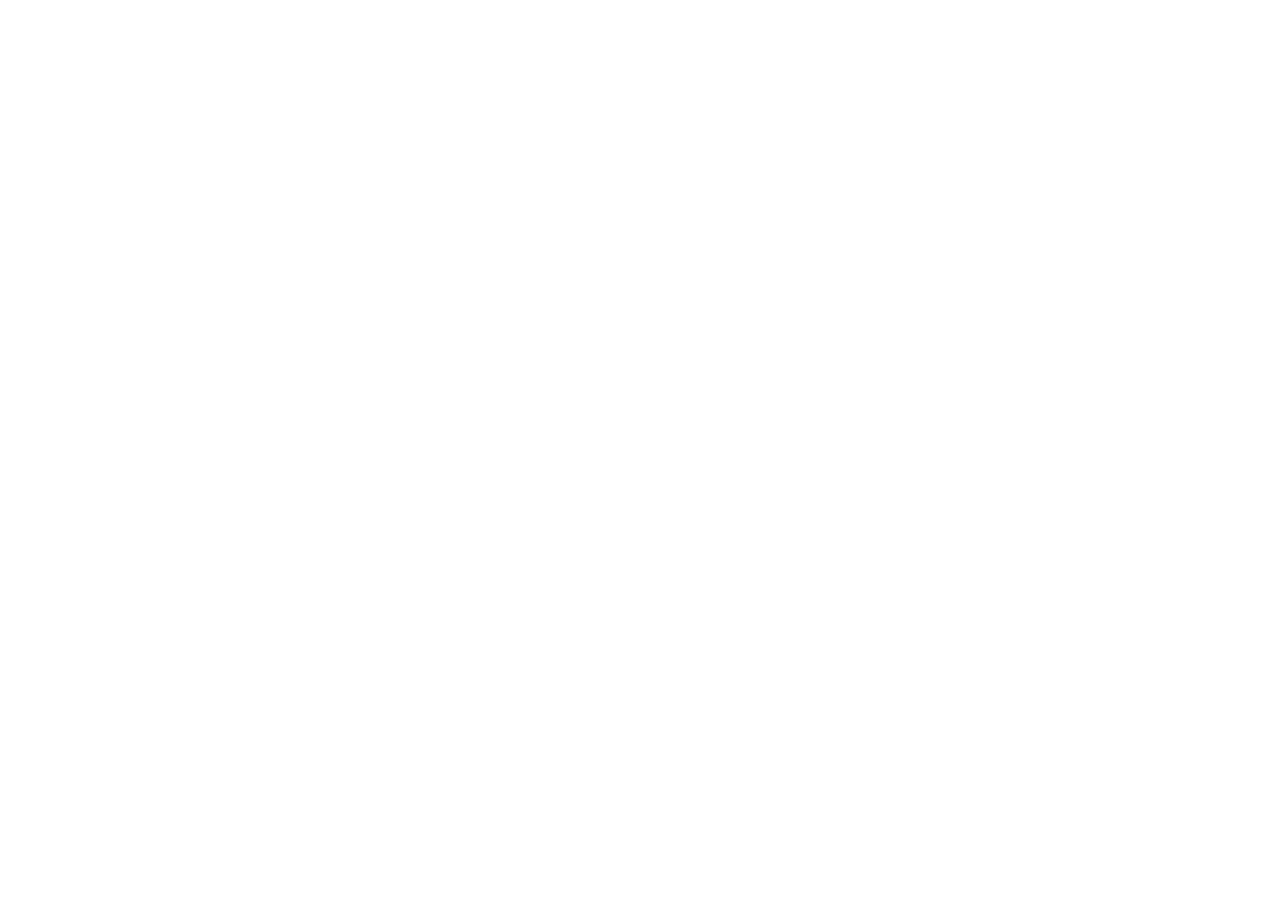
==== dashboards/index.html @ df01b5cf "Initial" ====
<!DOCTYPE html>
<html lang="en">
  <head>
    <meta charset="UTF-8">
    <link rel="icon" href="/favicon.ico">
	<link rel="stylesheet" href="https://ukeweb-styleguide-cdn.s3.eu-central-1.amazonaws.com/0.99.93/osg.css">
    <meta name="viewport" content="width=device-width, initial-scale=1.0">
    <title>OK Sanntid</title>
    <script type="module" crossorigin src="/assets/index-d1af063b.js"></script>
    <link rel="stylesheet" href="/assets/index-2ea2bf53.css">
  </head>
  <body>
    <div id="app"></div>
    
  </body>
</html>
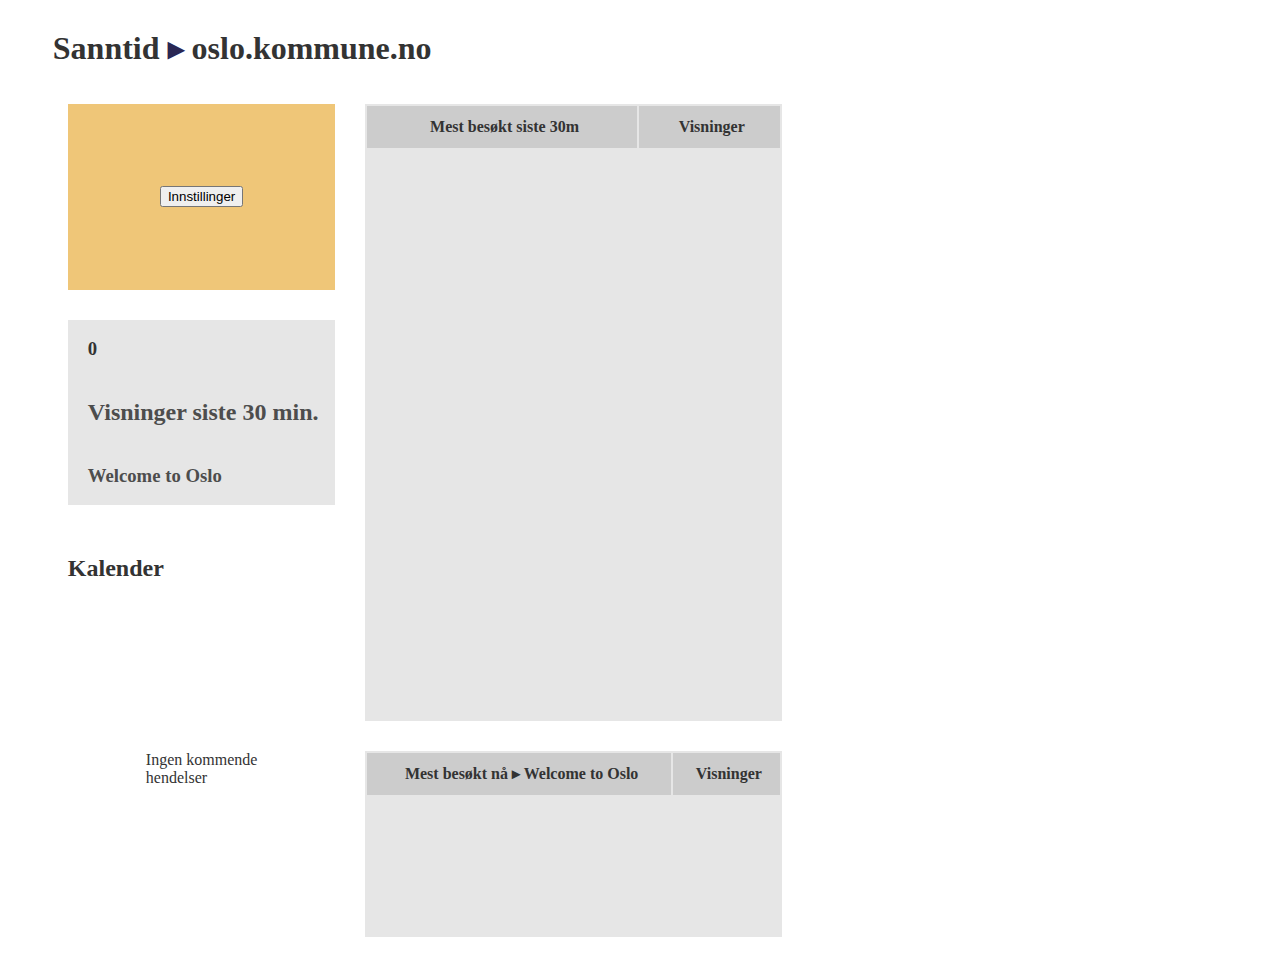
==== commit 2ddf09be: "fix baseUrl" ====
--- a/dashboards/index.html
+++ b/dashboards/index.html
@@ -2,12 +2,12 @@
 <html lang="en">
   <head>
     <meta charset="UTF-8">
-    <link rel="icon" href="/favicon.ico">
+    <link rel="icon" href="/dashboards/favicon.ico">
 	<link rel="stylesheet" href="https://ukeweb-styleguide-cdn.s3.eu-central-1.amazonaws.com/0.99.93/osg.css">
     <meta name="viewport" content="width=device-width, initial-scale=1.0">
     <title>OK Sanntid</title>
-    <script type="module" crossorigin src="/assets/index-d1af063b.js"></script>
-    <link rel="stylesheet" href="/assets/index-2ea2bf53.css">
+    <script type="module" crossorigin src="/dashboards/assets/index-d1af063b.js"></script>
+    <link rel="stylesheet" href="/dashboards/assets/index-2ea2bf53.css">
   </head>
   <body>
     <div id="app"></div>
--- a/dashboards/assets/index-2ea2bf53.css
+++ b/dashboards/assets/index-2ea2bf53.css
@@ -0,0 +1 @@
+svg{color:var(--color-heading)}.dashboard-header{width:93%;display:flex;justify-content:space-between;padding-left:7px;padding-right:7px}.dashboard-header h1{align-self:center;color:var(--color-heading)}.header-symbol{color:var(--color-brand)}.card{display:flex;flex-direction:column;color:var(--color-text)}.card-content{background-color:var(--color-card-background);flex-grow:1;color:inherit;display:flex;flex-direction:column;justify-content:center;align-items:flex-start;padding-left:20px}.card-heading{color:var(--color-card-heading)}.blob{border-radius:100%;margin:15px;height:10px;width:10px;position:absolute;right:0px;top:0px}.blob.blue{background:rgba(var(--live-color),1);box-shadow:0 0 0 0 rgba(var(--live-color),1);animation:pulse-blue 2s infinite}@keyframes pulse-blue{0%{transform:scale(.9);box-shadow:0 0 0 0 rgba(var(--live-color),.7)}70%{transform:scale(1);box-shadow:0 0 0 13px rgba(var(--live-color),0)}to{transform:scale(.9);box-shadow:0 0 0 0 rgba(var(--live-color),0)}}.calendar-event[data-v-351b13be]{width:100%;position:relative;display:flex;height:6rem}.date[data-v-351b13be]{aspect-ratio:1/1;height:100%;text-align:center;background:var(--color-cal-date-bg);color:var(--color-cal-date-text);display:flex;justify-content:center;align-items:center}.event-overlay[data-v-351b13be]{width:100%;height:100%;position:absolute;backdrop-filter:brightness(.3);display:none;justify-content:center;align-items:center;z-index:900}.event-overlay span[data-v-351b13be]{color:#fff;font-size:2rem;cursor:pointer}.event-overlay span[data-v-351b13be]:hover{color:var(--c-rod)}.calendar-card .calendar-event:hover .event-overlay[data-v-351b13be]{display:flex}.description[data-v-351b13be]{padding:5px 10px;flex-grow:1;background:var(--color-cal-desc-bg);color:var(--color-cal-desc-text);display:flex;flex-direction:column;justify-content:center;align-items:flex-start}.date>h2[data-v-351b13be]{line-height:2rem}.description[data-v-351b13be]{padding:5px 10px;flex-grow:1}.card:hover .plus[data-v-71ced786]{display:block}.plus[data-v-71ced786]{color:var(--color-heading);display:none;cursor:pointer;padding-left:20px}.plus[data-v-71ced786]:hover{color:var(--color-card-background)}.plus[data-v-71ced786]:active{color:#4d4d4d}.calendar-card[data-v-71ced786]{display:flex;flex-direction:column;color:var(--color-cal-header)}.calendar-card>div:hover .plus[data-v-71ced786]{display:inline}.calendar-container[data-v-71ced786]{display:flex;flex-direction:column;flex:1;align-items:flex-start;justify-content:flex-start;gap:5px}.future-event[data-v-71ced786]:hover{color:var(--c-rod);cursor:pointer}html[data-theme=blue-night] .calendar-card[data-v-71ced786],html[data-theme=green-night] .calendar-card[data-v-71ced786]{background:var(--color-card-background);padding:10px}.card-table[data-v-48da63d7]{width:100%;height:100%;display:inline-table;background:var(--color-table-background)}.card-table td[data-v-48da63d7],.card-table th[data-v-48da63d7]{padding:5px 10px 5px 15px}.card-table>thead>tr>th[data-v-48da63d7]{line-height:2rem}tbody[data-v-48da63d7]{color:var(--color-table-body)}.card-table>tbody>tr[data-v-48da63d7]:not(:last-child){border-bottom:1px solid var(--color-table-border)}.modal[data-v-c700b02e]{position:fixed;display:flex;flex-direction:column;top:50%;left:50%;transform:translate(-50%,-50%);width:500px;background:white;color:var(--c-morkbla);z-index:1001;border-radius:5px 0 5px 5px;padding:30px}#modal-close[data-v-c700b02e]{position:absolute;right:0px;top:0px}.modal-backdrop[data-v-c700b02e]{z-index:1000;width:100%;height:100%;position:fixed;left:0;top:0;backdrop-filter:brightness(.6) saturate(.5) blur(5px)}.connect-button[data-v-cfc05db1]{width:fit-content;margin-top:10px}.osg-status-message[data-v-cfc05db1]{margin-top:10px}button[data-v-8720285c]{width:fit-content;align-self:end;margin-top:20px}:root{--c-white: #ffffff;--c-gray-10: #e6e6e6;--c-gray-20: #cccccc;--c-gray-30: #b3b3b3;--c-gray-40: #969696;--c-gray-50: #808080;--c-gray-60: #666666;--c-gray-70: #4d4d4d;--c-gray-80: #333333;--c-gray-90: #1a1a1a;--c-morkbla: #292754;--c-bla: #8ee5fb;--c-lysbla:#c0f2fc;--c-lysbeige:#f5edde;--c-morkbeige:#cdbeaf;--c-rod:#ee8878;--c-gul:#efc678;--c-morkgronn:#1d4844;--c-gronn:#7ef4ba;--c-lysgronn:#cff4cb}:root{--color-heading: var(--c-gray-80);--color-modal-background:var(--c-gray-80);--color-background: var(--c-white);--color-card-background: var(--c-gray-10);--color-text: var(--c-gray-80);--color-card-heading:var(--c-gray-70);--color-brand:var(--c-morkbla);--live-color:3, 158, 71;--color-table-head:var(--c-gray-20);--color-table-border:var(--c-gray-20);--color-table-background: var(--c-gray-10);--color-cal-date-bg: var(--c-gray-80);--color-cal-date-text: var(--c-gray-10);--color-cal-desc-bg: var(--c-gray-10);--color-cal-desc-text: var(--c-gray-80);--color-cal-header: var(--color-heading)}html[data-theme=gray-night]{--color-heading: var(--c-gray-10);--color-background: var(--c-gray-80);--color-card-background: var(--c-gray-70);--color-text: var(--c-white);--color-card-heading:var(--c-gray-10);--color-brand:var(--c-gronn);--live-color:67,248,182;--color-table-head:var(--c-gray-60);--color-table-border:var(--c-gray-80);--color-table-background: var(--c-gray-70);--color-cal-date-bg: var(--c-gray-20);--color-cal-date-text: var(--c-gray-90);--color-cal-desc-bg: var(--c-gray-60);--color-cal-desc-text: var(--c-gray-10);--color-cal-header: var(--color-heading)}html[data-theme=blue-night]{--color-heading: var(--c-gray-10);--color-background: var(--c-morkbla);--color-card-background: var(--c-white);--color-text: var(--c-morkbla);--color-brand:var(--c-bla);--color-table-head:var(--c-bla);--color-table-background: var(--c-white);--color-cal-date-bg: var(--c-bla);--color-cal-date-text: var(--c-morkbla);--color-cal-desc-bg: var(--c-white);--color-cal-desc-text: var(--c-morkbla);--color-cal-header: var(--color-text)}html[data-theme=green-night]{--color-heading: var(--c-gray-10);--color-background: var(--c-morkgronn);--color-card-background: var(--c-white);--color-text: var(--c-morkgronn);--color-brand:var(--c-gronn);--color-table-head:var(--c-gronn);--color-table-background: var(--c-white);--color-cal-date-bg: var(--c-gronn);--color-cal-date-text: var(--c-morkgronn);--color-cal-desc-bg: var(--c-white);--color-cal-desc-text: var(--c-morkgronn);--color-cal-header: var(--color-text)}html[data-theme=green]{--color-heading: var(--c-morkgronn);--color-background: var(--c-lysgronn);--color-card-background: var(--c-morkgronn);--color-text: var(--c-white);--color-card-heading:var(--c-gray-10);--color-brand:var(--c-morkgronn);--color-table-head:var(--c-morkgronn);--color-table-background: var(--c-white);--color-table-body: var(--c-morkgronn);--color-cal-date-bg: var(--c-morkgronn);--color-cal-date-text: var(--c-lysgronn);--color-cal-desc-bg: var(--c-white);--color-cal-desc-text: var(--c-morkgronn);--color-cal-header: var(--color-heading)}html[data-theme=blue]{--color-heading: var(--c-morkbla);--color-background: var(--c-white);--color-card-background: var(--c-lysbla);--color-text: var(--c-morkbla);--color-brand:var(--c-lysbla);--color-table-head:var(--c-lysbla);--color-table-background: var(--c-white);--color-cal-date-bg: var(--c-lysbla);--color-cal-date-text: var(--c-morkbla);--color-cal-desc-bg: var(--c-white);--color-cal-desc-text: var(--c-morkbla);--color-cal-header: var(--color-heading)}html[data-theme=yellow-night]{--color-heading: var(--c-gul);--color-background: var(--c-gray-80);--color-card-background: var(--c-gul);--color-text: var(--c-gray-90);--color-card-heading:var(--c-gray-80);--color-brand:var(--c-lysbeige);--color-table-head:var(--c-gul);--color-table-border:var(--c-gray-80);--color-table-background: var(--c-gray-70);--color-table-body: var(--c-gray-10);--color-cal-date-bg: var(--c-gul);--color-cal-date-text: var(--c-gray-90);--color-cal-desc-bg: var(--c-gray-70);--color-cal-desc-text: var(--c-gul);--color-cal-header: var(--c-gul)}html[data-theme=yellow]{--color-heading: var(--c-gray-90);--color-background: var(--c-gul);--color-card-background: var(--c-lysbeige);--color-text: var(--c-gray-80);--color-card-heading:var(--c-gray-80);--color-brand:var(--c-white);--color-table-head:var(--c-lysbeige);--color-table-border:var(--c-gray-80);--color-table-background: var(--c-white);--color-cal-date-bg: var(--c-gray-80);--color-cal-date-text: var(--c-gul);--color-cal-desc-bg: var(--c-lysbeige);--color-cal-desc-text: var(--c-gray-90);--color-cal-header: var(--color-heading)}html[data-theme=red]{--color-heading: var(--c-gray-90);--color-background: var(--c-rod);--color-card-background: var(--c-lysbeige);--color-text: var(--c-gray-80);--color-card-heading:var(--c-gray-80);--color-brand:var(--c-gray-90);--color-table-head:var(--c-lysbeige);--color-table-border:var(--c-gray-80);--color-table-background: var(--c-white);--color-cal-date-bg: var(--c-gray-80);--color-cal-date-text: var(--c-rod);--color-cal-desc-bg: var(--c-lysbeige);--color-cal-desc-text: var(--c-gray-90);--color-cal-header: var(--color-heading)}html[data-theme=red-night]{--color-heading: var(--c-rod);--color-background: var(--c-gray-80);--color-card-background: var(--c-rod);--color-text: var(--c-gray-90);--color-card-heading:var(--c-gray-80);--color-brand:var(--c-lysbeige);--color-table-head:var(--c-rod);--color-table-border:var(--c-gray-80);--color-table-background: var(--c-gray-70);--color-table-body: var(--c-gray-10);--color-cal-date-bg: var(--c-rod);--color-cal-date-text: var(--c-gray-90);--color-cal-desc-bg: var(--c-gray-70);--color-cal-desc-text: var(--c-rod);--color-cal-header: var(--c-rod)}body{min-height:100vh;color:var(--color-text);background:var(--color-background);text-rendering:optimizeLegibility;-webkit-font-smoothing:antialiased;-moz-osx-font-smoothing:grayscale}.content{width:93%;aspect-ratio:2/1;display:grid;grid-template-columns:repeat(8,1fr);grid-template-rows:repeat(4,1fr)}.content>*{margin:15px}.osg-table__heading,.osg-table__cell{padding:10px}thead{background-color:var(--color-table-head);color:var(--color-text)}.osg-table__body .osg-table__row:nth-child(odd){background-color:var(--color-table-odd);color:var(--color-text)}.osg-table__body .osg-table__row:nth-child(even){background-color:var(--color-table-even);color:var(--color-text)}.container{display:flex;flex-direction:column;align-items:center;aspect-ratio:16/9;justify-content:center;width:100vw}.osg-table__heading:last-child{padding-right:1rem}#app{background-color:var(--color-background)}
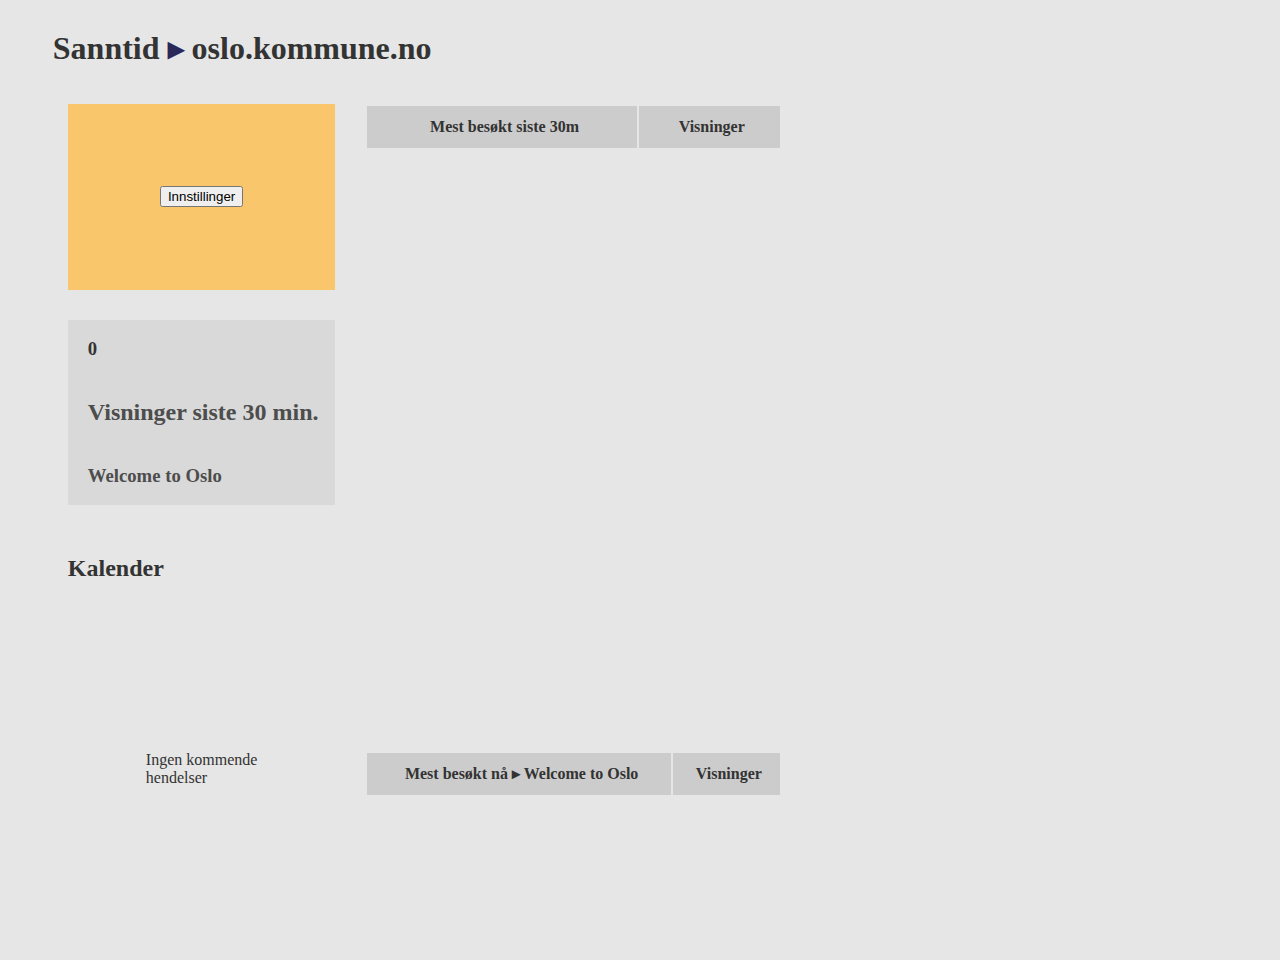
==== commit 39dfb5ef: "Counter animates, chart" ====
--- a/dashboards/index.html
+++ b/dashboards/index.html
@@ -2,12 +2,12 @@
 <html lang="en">
   <head>
     <meta charset="UTF-8">
-    <link rel="icon" href="/dashboards/favicon.ico">
+    <link rel="icon" href="/dashboards/favicon.svg">
 	<link rel="stylesheet" href="https://ukeweb-styleguide-cdn.s3.eu-central-1.amazonaws.com/0.99.93/osg.css">
     <meta name="viewport" content="width=device-width, initial-scale=1.0">
     <title>OK Sanntid</title>
-    <script type="module" crossorigin src="/dashboards/assets/index-d1af063b.js"></script>
-    <link rel="stylesheet" href="/dashboards/assets/index-2ea2bf53.css">
+    <script type="module" crossorigin src="/dashboards/assets/index-f27b7946.js"></script>
+    <link rel="stylesheet" href="/dashboards/assets/index-a7973922.css">
   </head>
   <body>
     <div id="app"></div>
--- a/dashboards/assets/index-a7973922.css
+++ b/dashboards/assets/index-a7973922.css
@@ -0,0 +1 @@
+svg{color:var(--color-heading)}.dashboard-header{width:93%;display:flex;justify-content:space-between;padding-left:7px;padding-right:7px}.dashboard-header h1{align-self:center;color:var(--color-heading)}.header-symbol{color:var(--color-brand)}.card{display:flex;flex-direction:column;color:var(--color-text)}.card-content{background-color:var(--color-card-background);flex-grow:1;color:inherit;display:flex;flex-direction:column;justify-content:center;align-items:flex-start;padding-left:20px}.card-heading{color:var(--color-card-heading)}.blob{border-radius:100%;margin:15px;height:10px;width:10px;position:absolute;right:0px;top:0px}.blob.blue{background:rgba(var(--live-color),1);box-shadow:0 0 0 0 rgba(var(--live-color),1);animation:pulse-blue 2s infinite}@keyframes pulse-blue{0%{transform:scale(.9);box-shadow:0 0 0 0 rgba(var(--live-color),.7)}70%{transform:scale(1);box-shadow:0 0 0 13px rgba(var(--live-color),0)}to{transform:scale(.9);box-shadow:0 0 0 0 rgba(var(--live-color),0)}}.chart-content[data-v-1b95e007]{background-color:var(--color-background);flex-grow:1;color:inherit;display:flex;flex-direction:column;justify-content:flex-start;align-items:center}.card-heading[data-v-1b95e007]{color:var(--color-heading)}.calendar-event[data-v-351b13be]{width:100%;position:relative;display:flex;height:6rem}.date[data-v-351b13be]{aspect-ratio:1/1;height:100%;text-align:center;background:var(--color-cal-date-bg);color:var(--color-cal-date-text);display:flex;justify-content:center;align-items:center}.event-overlay[data-v-351b13be]{width:100%;height:100%;position:absolute;backdrop-filter:brightness(.3);display:none;justify-content:center;align-items:center;z-index:900}.event-overlay span[data-v-351b13be]{color:#fff;font-size:2rem;cursor:pointer}.event-overlay span[data-v-351b13be]:hover{color:var(--c-rod)}.calendar-card .calendar-event:hover .event-overlay[data-v-351b13be]{display:flex}.description[data-v-351b13be]{padding:5px 10px;flex-grow:1;background:var(--color-cal-desc-bg);color:var(--color-cal-desc-text);display:flex;flex-direction:column;justify-content:center;align-items:flex-start}.date>h2[data-v-351b13be]{line-height:2rem}.description[data-v-351b13be]{padding:5px 10px;flex-grow:1}.card:hover .plus[data-v-bb4bbc06]{display:block}.plus[data-v-bb4bbc06]{color:var(--color-heading);display:none;cursor:pointer;padding-left:20px}.plus[data-v-bb4bbc06]:hover{color:var(--color-card-background)}.plus[data-v-bb4bbc06]:active{color:#4d4d4d}.calendar-card[data-v-bb4bbc06]{display:flex;flex-direction:column;color:var(--color-cal-header)}.calendar-card>div:hover .plus[data-v-bb4bbc06]{display:inline}.calendar-container[data-v-bb4bbc06]{display:flex;flex-direction:column;flex:1;align-items:flex-start;justify-content:flex-start;gap:5px}.future-event[data-v-bb4bbc06]:hover{color:var(--c-rod);cursor:pointer}.card-table[data-v-48da63d7]{width:100%;height:100%;display:inline-table;background:var(--color-table-background)}.card-table td[data-v-48da63d7],.card-table th[data-v-48da63d7]{padding:5px 10px 5px 15px}.card-table>thead>tr>th[data-v-48da63d7]{line-height:2rem}tbody[data-v-48da63d7]{color:var(--color-table-body)}.card-table>tbody>tr[data-v-48da63d7]:not(:last-child){border-bottom:1px solid var(--color-table-border)}.modal[data-v-c700b02e]{position:fixed;display:flex;flex-direction:column;top:50%;left:50%;transform:translate(-50%,-50%);width:500px;background:white;color:var(--c-morkbla);z-index:1001;border-radius:5px 0 5px 5px;padding:30px}#modal-close[data-v-c700b02e]{position:absolute;right:0px;top:0px}.modal-backdrop[data-v-c700b02e]{z-index:1000;width:100%;height:100%;position:fixed;left:0;top:0;backdrop-filter:brightness(.6) saturate(.5) blur(5px)}.connect-button[data-v-de192efc]{width:fit-content;margin-top:10px}.osg-status-message[data-v-de192efc]{margin-top:10px}button[data-v-8720285c]{width:fit-content;align-self:end;margin-top:20px}:root{--c-white: #ffffff;--c-gray-10: #e6e6e6;--c-gray-15: #d9d9d9;--c-gray-20: #cccccc;--c-gray-30: #b3b3b3;--c-gray-40: #969696;--c-gray-50: #808080;--c-gray-60: #666666;--c-gray-70: #4d4d4d;--c-gray-75: #404040;--c-gray-80: #333333;--c-gray-90: #1a1a1a;--c-morkbla: #2a2859;--c-bla: #6fe9ff;--c-lysbla:#b3f5ff;--c-lysbeige:#f9f0dd;--c-morkbeige:#d0bfae;--c-rod:#fd8173;--c-gul:#f9c66b;--c-morkgronn:#024b45;--c-gronn:#42f8b6;--c-lysgronn:#c6f6c9}:root{--color-heading: var(--c-gray-80);--color-modal-background:var(--c-gray-80);--color-background: var(--c-gray-10);--color-card-background: var(--c-gray-15);--color-text: var(--c-gray-80);--color-card-heading:var(--c-gray-70);--color-brand:var(--c-morkbla);--live-color:3, 158, 71;--color-table-head:var(--c-gray-20);--color-table-border:var(--c-gray-20);--color-table-background: var(--c-gray-10);--color-cal-date-bg: var(--c-gray-80);--color-cal-date-text: var(--c-gray-10);--color-cal-desc-bg: var(--c-gray-10);--color-cal-desc-text: var(--c-gray-80);--color-cal-header: var(--color-heading)}html[data-theme=gray-night]{--color-heading: var(--c-gray-10);--color-background: var(--c-gray-80);--color-card-background: var(--c-gray-75);--color-text: var(--c-white);--color-card-heading:var(--c-gray-10);--color-brand:var(--c-gronn);--live-color:67,248,182;--color-table-head:var(--c-gray-70);--color-table-border:var(--c-gray-80);--color-table-background: var(--c-gray-75);--color-cal-date-bg: var(--c-gray-20);--color-cal-date-text: var(--c-gray-90);--color-cal-desc-bg: var(--c-gray-75);--color-cal-desc-text: var(--c-gray-10);--color-cal-header: var(--color-heading)}html[data-theme=blue-night]{--color-heading: var(--c-gray-10);--color-background: var(--c-morkbla);--color-card-background: var(--c-white);--color-text: var(--c-morkbla);--color-brand:var(--c-bla);--color-table-head:var(--c-bla);--color-table-background: var(--c-white);--color-cal-date-bg: var(--c-bla);--color-cal-date-text: var(--c-morkbla);--color-cal-desc-bg: var(--c-white);--color-cal-desc-text: var(--c-morkbla);--color-cal-header: var(--color-heading)}html[data-theme=green-night]{--color-heading: var(--c-gray-10);--color-background: var(--c-morkgronn);--color-card-background: var(--c-white);--color-text: var(--c-morkgronn);--color-brand:var(--c-gronn);--color-table-head:var(--c-gronn);--color-table-background: var(--c-white);--color-cal-date-bg: var(--c-gronn);--color-cal-date-text: var(--c-morkgronn);--color-cal-desc-bg: var(--c-white);--color-cal-desc-text: var(--c-morkgronn);--color-cal-header: var(--color-heading)}html[data-theme=green]{--color-heading: var(--c-morkgronn);--color-background: var(--c-white);--color-card-background: var(--c-morkgronn);--color-text: var(--c-white);--color-card-heading:var(--c-gray-10);--color-brand:var(--c-morkgronn);--color-table-head:var(--c-morkgronn);--color-table-background: var(--c-white);--color-table-body: var(--c-morkgronn);--color-cal-date-bg: var(--c-morkgronn);--color-cal-date-text: var(--c-lysgronn);--color-cal-desc-bg: var(--c-white);--color-cal-desc-text: var(--c-morkgronn);--color-cal-header: var(--color-heading)}html[data-theme=blue]{--color-heading: var(--c-morkbla);--color-background: var(--c-white);--color-card-background: var(--c-morkbla);--color-text: var(--c-white);--color-card-heading:var(--c-gray-10);--color-brand:var(--c-morkbla);--color-table-head:var(--c-morkbla);--color-table-background: var(--c-white);--color-table-body:var(--c-morkbla);--color-cal-date-bg: var(--c-morkbla);--color-cal-date-text: var(--c-lysbla);--color-cal-desc-bg: var(--c-white);--color-cal-desc-text: var(--c-morkbla);--color-cal-header: var(--color-heading)}html[data-theme=yellow-night]{--color-heading: var(--c-gul);--color-background: var(--c-gray-80);--color-card-background: var(--c-gul);--color-text: var(--c-gray-90);--color-card-heading:var(--c-gray-80);--color-brand:var(--c-lysbeige);--color-table-head:var(--c-gul);--color-table-border:var(--c-gray-80);--color-table-background: var(--c-gray-70);--color-table-body: var(--c-gray-10);--color-cal-date-bg: var(--c-gul);--color-cal-date-text: var(--c-gray-90);--color-cal-desc-bg: var(--c-gray-70);--color-cal-desc-text: var(--c-gul);--color-cal-header: var(--c-gul)}html[data-theme=yellow]{--color-heading: var(--c-gray-90);--color-background: var(--c-gul);--color-card-background: var(--c-white);--color-text: var(--c-gray-80);--color-card-heading:var(--c-gray-80);--color-brand:var(--c-white);--color-table-head:var(--c-lysbeige);--color-table-border:var(--c-gray-80);--color-table-background: var(--c-white);--color-cal-date-bg: var(--c-gray-80);--color-cal-date-text: var(--c-gul);--color-cal-desc-bg: var(--c-lysbeige);--color-cal-desc-text: var(--c-gray-90);--color-cal-header: var(--color-heading)}html[data-theme=red]{--color-heading: var(--c-gray-90);--color-background: var(--c-rod);--color-card-background: var(--c-white);--color-text: var(--c-gray-80);--color-card-heading:var(--c-gray-80);--color-brand:var(--c-gray-90);--color-table-head:var(--c-lysbeige);--color-table-border:var(--c-gray-80);--color-table-background: var(--c-white);--color-cal-date-bg: var(--c-gray-80);--color-cal-date-text: var(--c-rod);--color-cal-desc-bg: var(--c-lysbeige);--color-cal-desc-text: var(--c-gray-90);--color-cal-header: var(--color-heading)}html[data-theme=red-night]{--color-heading: var(--c-rod);--color-background: var(--c-gray-80);--color-card-background: var(--c-rod);--color-text: var(--c-gray-90);--color-card-heading:var(--c-gray-80);--color-brand:var(--c-lysbeige);--color-table-head:var(--c-rod);--color-table-border:var(--c-gray-80);--color-table-background: var(--c-gray-70);--color-table-body: var(--c-gray-10);--color-cal-date-bg: var(--c-rod);--color-cal-date-text: var(--c-gray-90);--color-cal-desc-bg: var(--c-gray-70);--color-cal-desc-text: var(--c-rod);--color-cal-header: var(--c-rod)}body{min-height:100vh;color:var(--color-text);background:var(--color-background);text-rendering:optimizeLegibility;-webkit-font-smoothing:antialiased;-moz-osx-font-smoothing:grayscale}.content{width:93%;aspect-ratio:2/1;display:grid;grid-template-columns:repeat(8,1fr);grid-template-rows:repeat(4,1fr)}.content>*{margin:15px}.osg-table__heading,.osg-table__cell{padding:10px}thead{background-color:var(--color-table-head);color:var(--color-text)}.osg-table__body .osg-table__row:nth-child(odd){background-color:var(--color-table-odd);color:var(--color-text)}.osg-table__body .osg-table__row:nth-child(even){background-color:var(--color-table-even);color:var(--color-text)}.container{display:flex;flex-direction:column;align-items:center;aspect-ratio:16/9;justify-content:center;width:100vw}.osg-table__heading:last-child{padding-right:1rem}#app{background-color:var(--color-background)}
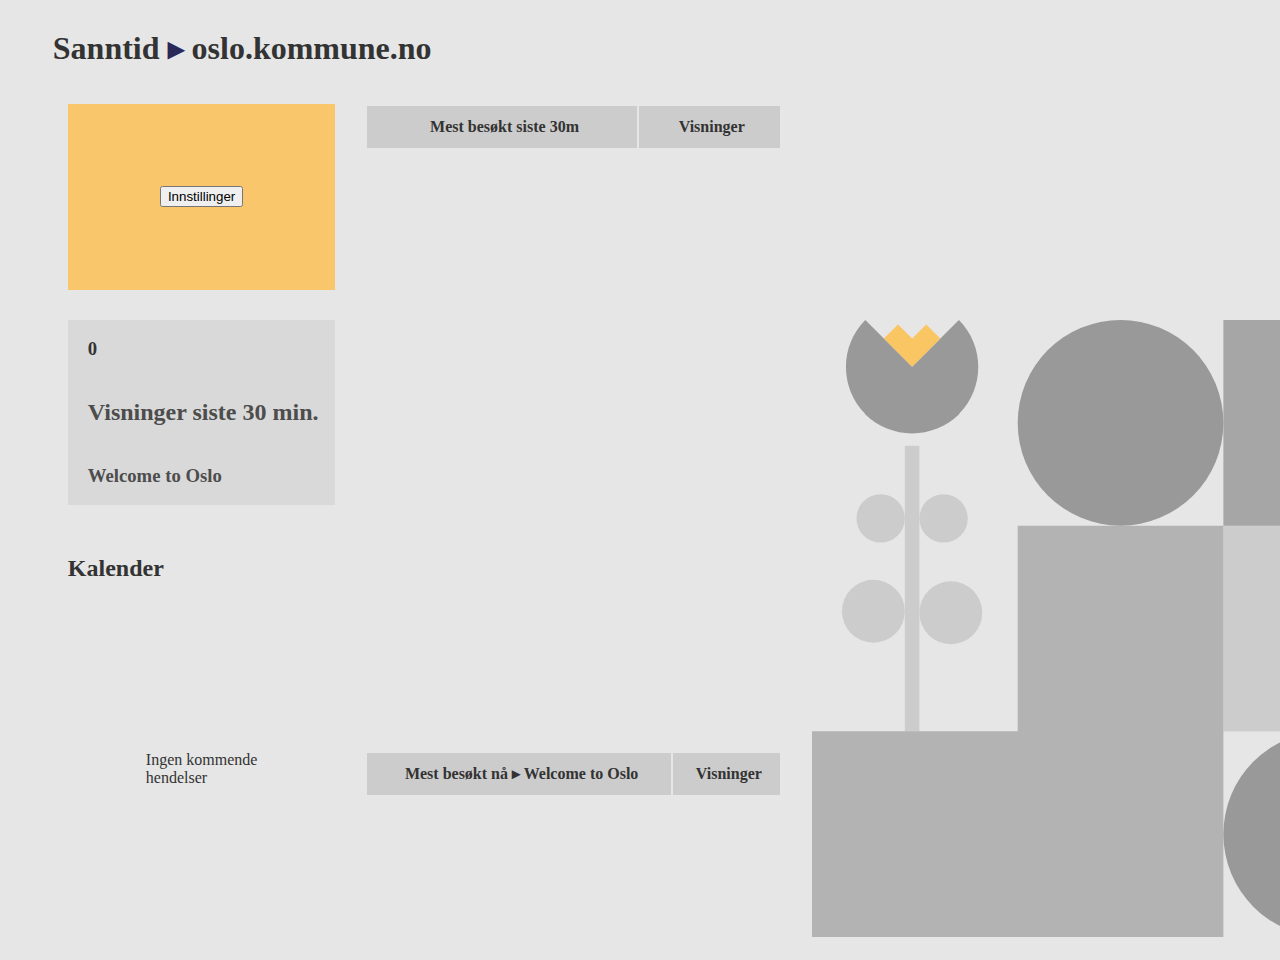
==== commit 5fffd060: "figure" ====
--- a/dashboards/index.html
+++ b/dashboards/index.html
@@ -6,8 +6,8 @@
 	<link rel="stylesheet" href="https://ukeweb-styleguide-cdn.s3.eu-central-1.amazonaws.com/0.99.93/osg.css">
     <meta name="viewport" content="width=device-width, initial-scale=1.0">
     <title>OK Sanntid</title>
-    <script type="module" crossorigin src="/dashboards/assets/index-f27b7946.js"></script>
-    <link rel="stylesheet" href="/dashboards/assets/index-a7973922.css">
+    <script type="module" crossorigin src="/dashboards/assets/index-c0b3e739.js"></script>
+    <link rel="stylesheet" href="/dashboards/assets/index-038b9e0f.css">
   </head>
   <body>
     <div id="app"></div>
--- a/dashboards/assets/index-038b9e0f.css
+++ b/dashboards/assets/index-038b9e0f.css
@@ -0,0 +1 @@
+svg{color:var(--color-heading)}.dashboard-header{width:93%;display:flex;justify-content:space-between;padding-left:7px;padding-right:7px}.dashboard-header h1{align-self:center;color:var(--color-heading)}.header-symbol{color:var(--color-brand)}.card{display:flex;flex-direction:column;color:var(--color-text)}.card-content{background-color:var(--color-card-background);flex-grow:1;color:inherit;display:flex;flex-direction:column;justify-content:center;align-items:flex-start;padding-left:20px}.card-heading{color:var(--color-card-heading)}.blob{border-radius:100%;margin:15px;height:10px;width:10px;position:absolute;right:0px;top:0px}.blob.blue{background:rgba(var(--live-color),1);box-shadow:0 0 0 0 rgba(var(--live-color),1);animation:pulse-blue 2s infinite}@keyframes pulse-blue{0%{transform:scale(.9);box-shadow:0 0 0 0 rgba(var(--live-color),.7)}70%{transform:scale(1);box-shadow:0 0 0 13px rgba(var(--live-color),0)}to{transform:scale(.9);box-shadow:0 0 0 0 rgba(var(--live-color),0)}}:root{--figure-a:#ccc;--figure-b:#999;--figure-c:#b3b3b3;--figure-d:#a6a6a6;--figure-brand:#f9c663}html[data-theme=gray-night]{--figure-a:#818181;--figure-b:#4d4d4d;--figure-c:#262626;--figure-d:#262626;--figure-brand:#f9c663}html[data-theme=yellow-night]{--figure-a:#f9c663;--figure-b:#4d4d4d;--figure-c:#262626;--figure-d:#262626;--figure-brand:#f9c663}html[data-theme=red-night]{--figure-a:#fe8272;--figure-b:#4d4d4d;--figure-c:#262626;--figure-d:#262626;--figure-brand:#fe8272}html[data-theme=blue-night]{--figure-a:#b2f4fe;--figure-b:#6de9fe;--figure-c:#6ee8fe;--figure-d:#f6eddb;--figure-brand:#f6eddb}html[data-theme=green-night]{--figure-a:#42f8b5;--figure-b:#c5f5c7;--figure-c:#c5f5c7;--figure-d:#f6eddb;--figure-brand:#f9c663}html[data-theme=blue]{--figure-a:#292757;--figure-b:#b2f4fe;--figure-c:#6ee8fe;--figure-d:#f6eddb;--figure-brand:#292757}html[data-theme=green]{--figure-a:#024944;--figure-b:#c5f5c7;--figure-c:#40f7b5;--figure-d:#f6eddb;--figure-brand:#024944}html[data-theme=yellow]{--figure-a:#f6eddb;--figure-b:#4d4d4d;--figure-c:#cfbdac;--figure-d:#cfbdac;--figure-brand:#fe8272}html[data-theme=red]{--figure-a:#f6eddb;--figure-b:#4d4d4d;--figure-c:#4d4d4d;--figure-d:#333333;--figure-brand:#f7c46a}.figure-a{fill:var(--figure-a)}.figure-b{fill:var(--figure-b)}.figure-c{fill:var(--figure-c)}.figure-d{fill:var(--figure-d)}.figure-brand{fill:var(--figure-brand)}.chart-content[data-v-1b95e007]{background-color:var(--color-background);flex-grow:1;color:inherit;display:flex;flex-direction:column;justify-content:flex-start;align-items:center}.card-heading[data-v-1b95e007]{color:var(--color-heading)}.calendar-event[data-v-351b13be]{width:100%;position:relative;display:flex;height:6rem}.date[data-v-351b13be]{aspect-ratio:1/1;height:100%;text-align:center;background:var(--color-cal-date-bg);color:var(--color-cal-date-text);display:flex;justify-content:center;align-items:center}.event-overlay[data-v-351b13be]{width:100%;height:100%;position:absolute;backdrop-filter:brightness(.3);display:none;justify-content:center;align-items:center;z-index:900}.event-overlay span[data-v-351b13be]{color:#fff;font-size:2rem;cursor:pointer}.event-overlay span[data-v-351b13be]:hover{color:var(--c-rod)}.calendar-card .calendar-event:hover .event-overlay[data-v-351b13be]{display:flex}.description[data-v-351b13be]{padding:5px 10px;flex-grow:1;background:var(--color-cal-desc-bg);color:var(--color-cal-desc-text);display:flex;flex-direction:column;justify-content:center;align-items:flex-start}.date>h2[data-v-351b13be]{line-height:2rem}.description[data-v-351b13be]{padding:5px 10px;flex-grow:1}.card:hover .plus[data-v-bb4bbc06]{display:block}.plus[data-v-bb4bbc06]{color:var(--color-heading);display:none;cursor:pointer;padding-left:20px}.plus[data-v-bb4bbc06]:hover{color:var(--color-card-background)}.plus[data-v-bb4bbc06]:active{color:#4d4d4d}.calendar-card[data-v-bb4bbc06]{display:flex;flex-direction:column;color:var(--color-cal-header)}.calendar-card>div:hover .plus[data-v-bb4bbc06]{display:inline}.calendar-container[data-v-bb4bbc06]{display:flex;flex-direction:column;flex:1;align-items:flex-start;justify-content:flex-start;gap:5px}.future-event[data-v-bb4bbc06]:hover{color:var(--c-rod);cursor:pointer}.card-table[data-v-48da63d7]{width:100%;height:100%;display:inline-table;background:var(--color-table-background)}.card-table td[data-v-48da63d7],.card-table th[data-v-48da63d7]{padding:5px 10px 5px 15px}.card-table>thead>tr>th[data-v-48da63d7]{line-height:2rem}tbody[data-v-48da63d7]{color:var(--color-table-body)}.card-table>tbody>tr[data-v-48da63d7]:not(:last-child){border-bottom:1px solid var(--color-table-border)}.modal[data-v-c700b02e]{position:fixed;display:flex;flex-direction:column;top:50%;left:50%;transform:translate(-50%,-50%);width:500px;background:white;color:var(--c-morkbla);z-index:1001;border-radius:5px 0 5px 5px;padding:30px}#modal-close[data-v-c700b02e]{position:absolute;right:0px;top:0px}.modal-backdrop[data-v-c700b02e]{z-index:1000;width:100%;height:100%;position:fixed;left:0;top:0;backdrop-filter:brightness(.6) saturate(.5) blur(5px)}.connect-button[data-v-de192efc]{width:fit-content;margin-top:10px}.osg-status-message[data-v-de192efc]{margin-top:10px}button[data-v-8720285c]{width:fit-content;align-self:end;margin-top:20px}:root{--c-white: #ffffff;--c-gray-10: #e6e6e6;--c-gray-15: #d9d9d9;--c-gray-20: #cccccc;--c-gray-30: #b3b3b3;--c-gray-40: #969696;--c-gray-50: #808080;--c-gray-60: #666666;--c-gray-70: #4d4d4d;--c-gray-75: #404040;--c-gray-80: #333333;--c-gray-90: #1a1a1a;--c-morkbla: #2a2859;--c-bla: #6fe9ff;--c-lysbla:#b3f5ff;--c-lysbeige:#f9f0dd;--c-morkbeige:#d0bfae;--c-rod:#fd8173;--c-gul:#f9c66b;--c-morkgronn:#024b45;--c-gronn:#42f8b6;--c-lysgronn:#c6f6c9}:root{--color-heading: var(--c-gray-80);--color-modal-background:var(--c-gray-80);--color-background: var(--c-gray-10);--color-card-background: var(--c-gray-15);--color-text: var(--c-gray-80);--color-card-heading:var(--c-gray-70);--color-brand:var(--c-morkbla);--live-color:3, 158, 71;--color-table-head:var(--c-gray-20);--color-table-border:var(--c-gray-20);--color-table-background: var(--c-gray-10);--color-cal-date-bg: var(--c-gray-80);--color-cal-date-text: var(--c-gray-10);--color-cal-desc-bg: var(--c-gray-10);--color-cal-desc-text: var(--c-gray-80);--color-cal-header: var(--color-heading)}html[data-theme=gray-night]{--color-heading: var(--c-gray-10);--color-background: var(--c-gray-80);--color-card-background: var(--c-gray-75);--color-text: var(--c-white);--color-card-heading:var(--c-gray-10);--color-brand:var(--c-gronn);--live-color:67,248,182;--color-table-head:var(--c-gray-70);--color-table-border:var(--c-gray-80);--color-table-background: var(--c-gray-75);--color-cal-date-bg: var(--c-gray-20);--color-cal-date-text: var(--c-gray-90);--color-cal-desc-bg: var(--c-gray-75);--color-cal-desc-text: var(--c-gray-10);--color-cal-header: var(--color-heading)}html[data-theme=blue-night]{--color-heading: var(--c-gray-10);--color-background: var(--c-morkbla);--color-card-background: var(--c-white);--color-text: var(--c-morkbla);--color-brand:var(--c-bla);--color-table-head:var(--c-bla);--color-table-background: var(--c-white);--color-cal-date-bg: var(--c-bla);--color-cal-date-text: var(--c-morkbla);--color-cal-desc-bg: var(--c-white);--color-cal-desc-text: var(--c-morkbla);--color-cal-header: var(--color-heading)}html[data-theme=green-night]{--color-heading: var(--c-gray-10);--color-background: var(--c-morkgronn);--color-card-background: var(--c-white);--color-text: var(--c-morkgronn);--color-brand:var(--c-gronn);--color-table-head:var(--c-gronn);--color-table-background: var(--c-white);--color-cal-date-bg: var(--c-gronn);--color-cal-date-text: var(--c-morkgronn);--color-cal-desc-bg: var(--c-white);--color-cal-desc-text: var(--c-morkgronn);--color-cal-header: var(--color-heading)}html[data-theme=green]{--color-heading: var(--c-morkgronn);--color-background: var(--c-white);--color-card-background: var(--c-morkgronn);--color-text: var(--c-white);--color-card-heading:var(--c-gray-10);--color-brand:var(--c-morkgronn);--color-table-head:var(--c-morkgronn);--color-table-background: var(--c-white);--color-table-body: var(--c-morkgronn);--color-cal-date-bg: var(--c-morkgronn);--color-cal-date-text: var(--c-lysgronn);--color-cal-desc-bg: var(--c-white);--color-cal-desc-text: var(--c-morkgronn);--color-cal-header: var(--color-heading)}html[data-theme=blue]{--color-heading: var(--c-morkbla);--color-background: var(--c-white);--color-card-background: var(--c-morkbla);--color-text: var(--c-white);--color-card-heading:var(--c-gray-10);--color-brand:var(--c-morkbla);--color-table-head:var(--c-morkbla);--color-table-background: var(--c-white);--color-table-body:var(--c-morkbla);--color-cal-date-bg: var(--c-morkbla);--color-cal-date-text: var(--c-lysbla);--color-cal-desc-bg: var(--c-white);--color-cal-desc-text: var(--c-morkbla);--color-cal-header: var(--color-heading)}html[data-theme=yellow-night]{--color-heading: var(--c-gul);--color-background: var(--c-gray-80);--color-card-background: var(--c-gul);--color-text: var(--c-gray-90);--color-card-heading:var(--c-gray-80);--color-brand:var(--c-lysbeige);--color-table-head:var(--c-gul);--color-table-border:var(--c-gray-80);--color-table-background: var(--c-gray-70);--color-table-body: var(--c-gray-10);--color-cal-date-bg: var(--c-gul);--color-cal-date-text: var(--c-gray-90);--color-cal-desc-bg: var(--c-gray-70);--color-cal-desc-text: var(--c-gul);--color-cal-header: var(--c-gul)}html[data-theme=yellow]{--color-heading: var(--c-gray-90);--color-background: var(--c-gul);--color-card-background: var(--c-white);--color-text: var(--c-gray-80);--color-card-heading:var(--c-gray-80);--color-brand:var(--c-white);--color-table-head:var(--c-lysbeige);--color-table-border:var(--c-gray-80);--color-table-background: var(--c-white);--color-cal-date-bg: var(--c-gray-80);--color-cal-date-text: var(--c-gul);--color-cal-desc-bg: var(--c-lysbeige);--color-cal-desc-text: var(--c-gray-90);--color-cal-header: var(--color-heading)}html[data-theme=red]{--color-heading: var(--c-gray-90);--color-background: var(--c-rod);--color-card-background: var(--c-white);--color-text: var(--c-gray-80);--color-card-heading:var(--c-gray-80);--color-brand:var(--c-gray-90);--color-table-head:var(--c-lysbeige);--color-table-border:var(--c-gray-80);--color-table-background: var(--c-white);--color-cal-date-bg: var(--c-gray-80);--color-cal-date-text: var(--c-rod);--color-cal-desc-bg: var(--c-lysbeige);--color-cal-desc-text: var(--c-gray-90);--color-cal-header: var(--color-heading)}html[data-theme=red-night]{--color-heading: var(--c-rod);--color-background: var(--c-gray-80);--color-card-background: var(--c-rod);--color-text: var(--c-gray-90);--color-card-heading:var(--c-gray-80);--color-brand:var(--c-lysbeige);--color-table-head:var(--c-rod);--color-table-border:var(--c-gray-80);--color-table-background: var(--c-gray-70);--color-table-body: var(--c-gray-10);--color-cal-date-bg: var(--c-rod);--color-cal-date-text: var(--c-gray-90);--color-cal-desc-bg: var(--c-gray-70);--color-cal-desc-text: var(--c-rod);--color-cal-header: var(--c-rod)}body{min-height:100vh;color:var(--color-text);background:var(--color-background);text-rendering:optimizeLegibility;-webkit-font-smoothing:antialiased;-moz-osx-font-smoothing:grayscale}.content{width:93%;aspect-ratio:2/1;display:grid;grid-template-columns:repeat(8,1fr);grid-template-rows:repeat(4,1fr)}.content>*{margin:15px}.osg-table__heading,.osg-table__cell{padding:10px}thead{background-color:var(--color-table-head);color:var(--color-text)}.osg-table__body .osg-table__row:nth-child(odd){background-color:var(--color-table-odd);color:var(--color-text)}.osg-table__body .osg-table__row:nth-child(even){background-color:var(--color-table-even);color:var(--color-text)}.container{display:flex;flex-direction:column;align-items:center;aspect-ratio:16/9;justify-content:center;width:100vw}.osg-table__heading:last-child{padding-right:1rem}#app{background-color:var(--color-background)}
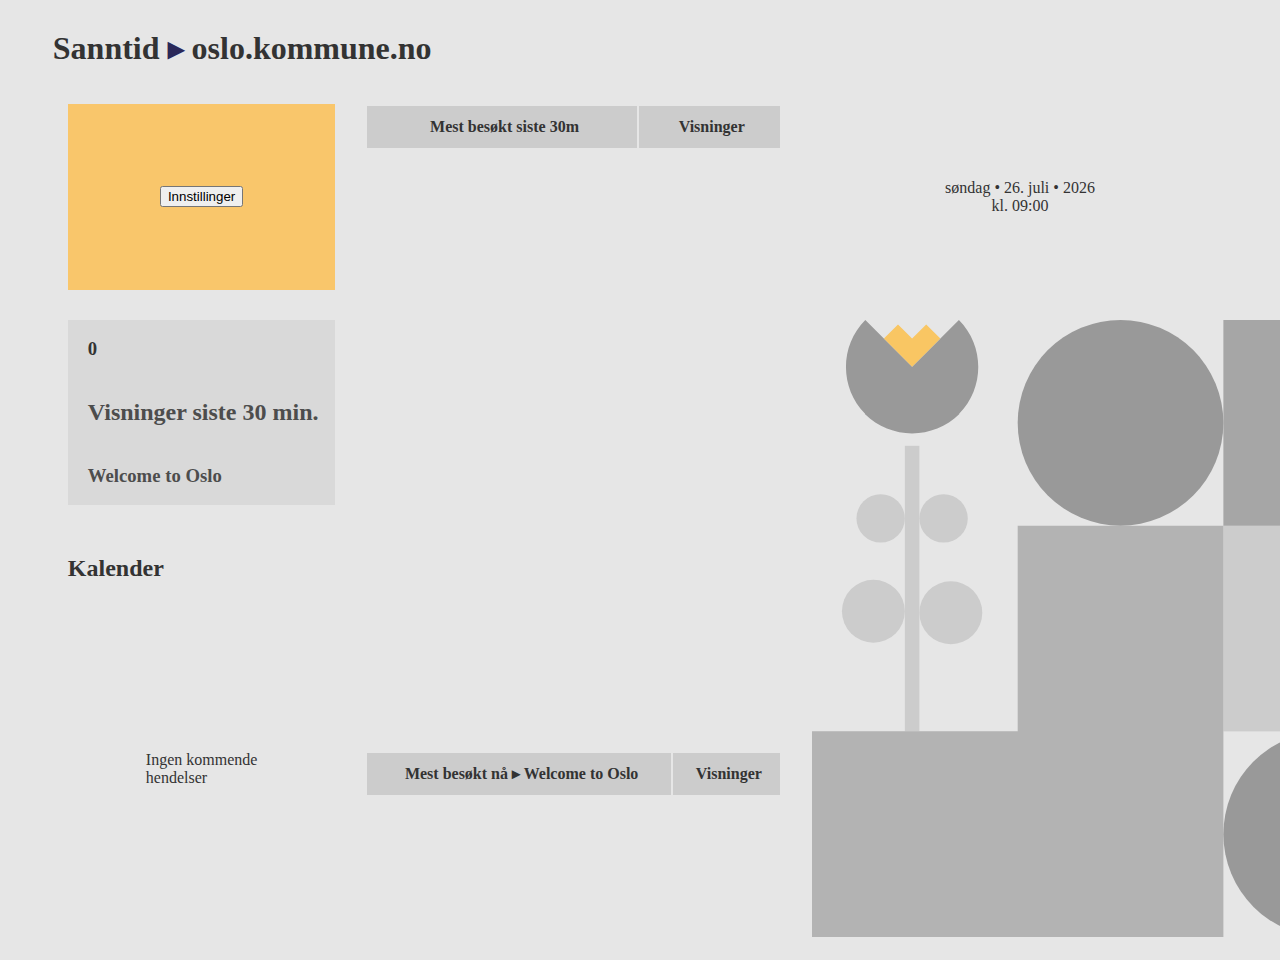
==== commit 0d3ecb85: "added datetime" ====
--- a/dashboards/index.html
+++ b/dashboards/index.html
@@ -6,7 +6,7 @@
 	<link rel="stylesheet" href="https://ukeweb-styleguide-cdn.s3.eu-central-1.amazonaws.com/0.99.93/osg.css">
     <meta name="viewport" content="width=device-width, initial-scale=1.0">
     <title>OK Sanntid</title>
-    <script type="module" crossorigin src="/dashboards/assets/index-c0b3e739.js"></script>
+    <script type="module" crossorigin src="/dashboards/assets/index-15649e24.js"></script>
     <link rel="stylesheet" href="/dashboards/assets/index-038b9e0f.css">
   </head>
   <body>
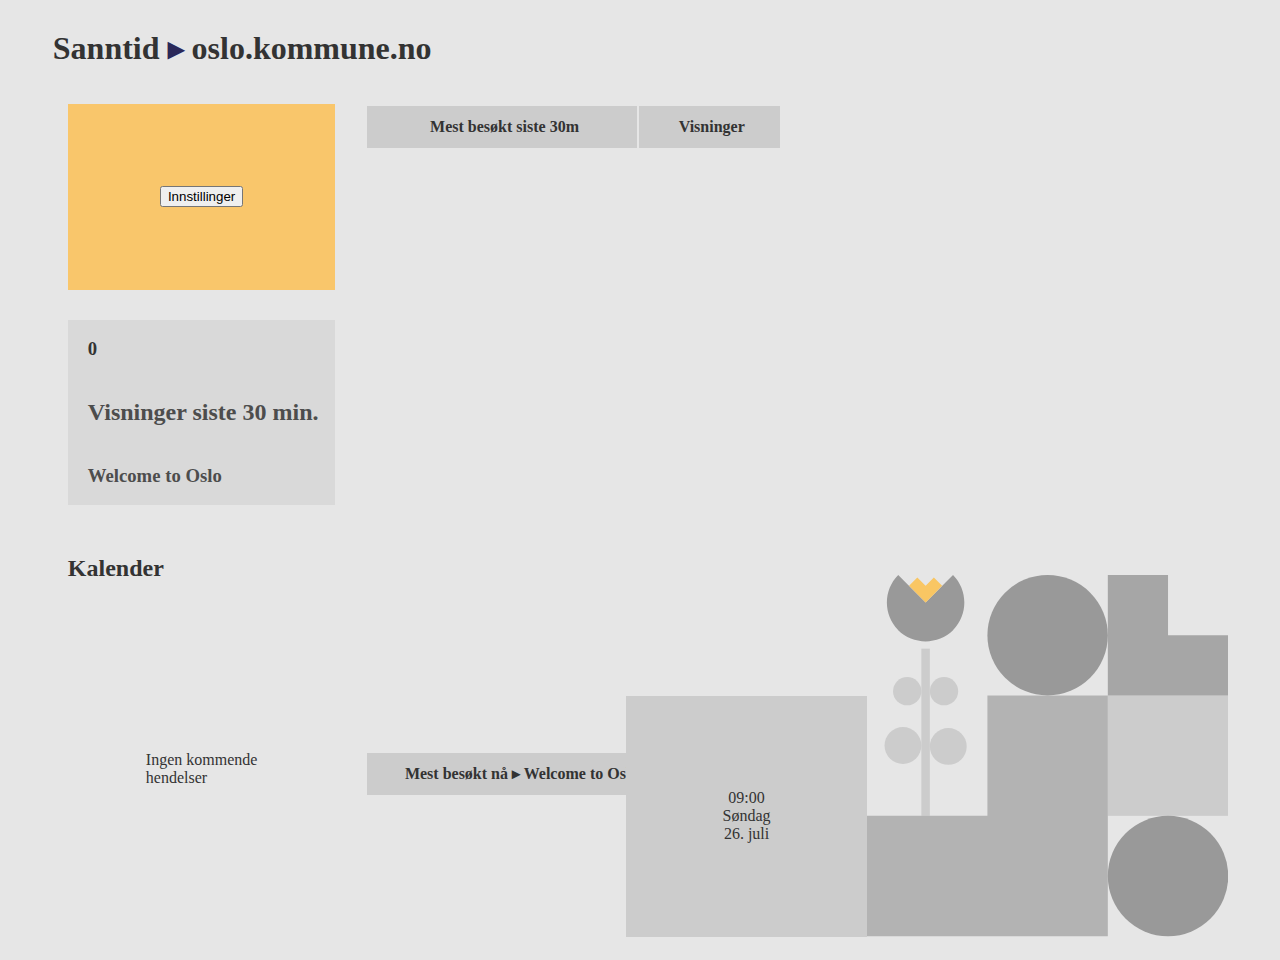
==== commit 78bcc388: "Charts" ====
--- a/dashboards/index.html
+++ b/dashboards/index.html
@@ -6,8 +6,8 @@
 	<link rel="stylesheet" href="https://ukeweb-styleguide-cdn.s3.eu-central-1.amazonaws.com/0.99.93/osg.css">
     <meta name="viewport" content="width=device-width, initial-scale=1.0">
     <title>OK Sanntid</title>
-    <script type="module" crossorigin src="/dashboards/assets/index-15649e24.js"></script>
-    <link rel="stylesheet" href="/dashboards/assets/index-038b9e0f.css">
+    <script type="module" crossorigin src="/dashboards/assets/index-fbbfbd2c.js"></script>
+    <link rel="stylesheet" href="/dashboards/assets/index-c2652fde.css">
   </head>
   <body>
     <div id="app"></div>
--- a/dashboards/assets/index-c2652fde.css
+++ b/dashboards/assets/index-c2652fde.css
@@ -0,0 +1 @@
+svg{color:var(--color-heading)}.dashboard-header{width:93%;display:flex;justify-content:space-between;padding-left:7px;padding-right:7px}.dashboard-header h1{align-self:center;color:var(--color-heading)}.header-symbol{color:var(--color-brand)}.card{display:flex;flex-direction:column;color:var(--color-text)}.card-content{background-color:var(--color-card-background);flex-grow:1;color:inherit;display:flex;flex-direction:column;justify-content:center;align-items:flex-start;padding-left:20px}.card-heading{color:var(--color-card-heading)}.blob{border-radius:100%;margin:15px;height:10px;width:10px;position:absolute;right:0px;top:0px}.blob.blue{background:rgba(var(--live-color),1);box-shadow:0 0 0 0 rgba(var(--live-color),1);animation:pulse-blue 2s infinite}@keyframes pulse-blue{0%{transform:scale(.9);box-shadow:0 0 0 0 rgba(var(--live-color),.7)}70%{transform:scale(1);box-shadow:0 0 0 13px rgba(var(--live-color),0)}to{transform:scale(.9);box-shadow:0 0 0 0 rgba(var(--live-color),0)}}:root{--figure-a:#ccc;--figure-b:#999;--figure-c:#b3b3b3;--figure-d:#a6a6a6;--figure-brand:#f9c663}html[data-theme=gray-night]{--figure-a:#818181;--figure-b:#4d4d4d;--figure-c:#262626;--figure-d:#262626;--figure-brand:#f9c663}html[data-theme=yellow-night]{--figure-a:#f9c663;--figure-b:#4d4d4d;--figure-c:#262626;--figure-d:#262626;--figure-brand:#f9c663}html[data-theme=red-night]{--figure-a:#fe8272;--figure-b:#4d4d4d;--figure-c:#262626;--figure-d:#262626;--figure-brand:#fe8272}html[data-theme=blue-night]{--figure-a:#b2f4fe;--figure-b:#6de9fe;--figure-c:#f6eddb;--figure-d:#f6eddb;--figure-brand:#f6eddb}html[data-theme=green-night]{--figure-a:#42f8b5;--figure-b:#c5f5c7;--figure-c:#c5f5c7;--figure-d:#f6eddb;--figure-brand:#f9c663}html[data-theme=blue]{--figure-a:#292757;--figure-b:#b2f4fe;--figure-c:#6ee8fe;--figure-d:#f6eddb;--figure-brand:#292757}html[data-theme=green]{--figure-a:#024944;--figure-b:#c5f5c7;--figure-c:#40f7b5;--figure-d:#f6eddb;--figure-brand:#024944}html[data-theme=yellow]{--figure-a:#f6eddb;--figure-b:#4d4d4d;--figure-c:#cfbdac;--figure-d:#cfbdac;--figure-brand:#fe8272}html[data-theme=red]{--figure-a:#f6eddb;--figure-b:#4d4d4d;--figure-c:#4d4d4d;--figure-d:#333333;--figure-brand:#f7c46a}.figure-a{fill:var(--figure-a)}.figure-b{fill:var(--figure-b)}.figure-c{fill:var(--figure-c)}.figure-d{fill:var(--figure-d)}.figure-brand{fill:var(--figure-brand)}.chart-content[data-v-f3fc85f6]{background-color:var(--color-background);flex-grow:1;color:inherit;display:flex;flex-direction:column;justify-content:flex-start;align-items:center}.card-heading[data-v-f3fc85f6]{color:var(--color-heading)}.date-card{background:var(--color-table-head);align-self:end;height:60%;aspect-ratio:1/1;white-space:pre;text-align:center;display:flex;flex-direction:column;align-items:center;justify-content:center;color:var(--color-text)}.calendar-event[data-v-351b13be]{width:100%;position:relative;display:flex;height:6rem}.date[data-v-351b13be]{aspect-ratio:1/1;height:100%;text-align:center;background:var(--color-cal-date-bg);color:var(--color-cal-date-text);display:flex;justify-content:center;align-items:center}.event-overlay[data-v-351b13be]{width:100%;height:100%;position:absolute;backdrop-filter:brightness(.3);display:none;justify-content:center;align-items:center;z-index:900}.event-overlay span[data-v-351b13be]{color:#fff;font-size:2rem;cursor:pointer}.event-overlay span[data-v-351b13be]:hover{color:var(--c-rod)}.calendar-card .calendar-event:hover .event-overlay[data-v-351b13be]{display:flex}.description[data-v-351b13be]{padding:5px 10px;flex-grow:1;background:var(--color-cal-desc-bg);color:var(--color-cal-desc-text);display:flex;flex-direction:column;justify-content:center;align-items:flex-start}.date>h2[data-v-351b13be]{line-height:2rem}.description[data-v-351b13be]{padding:5px 10px;flex-grow:1}.card:hover .plus[data-v-c0204569]{display:block}.plus[data-v-c0204569]{color:var(--color-heading);display:none;cursor:pointer;padding-left:20px}.plus[data-v-c0204569]:hover{color:var(--color-card-background)}.plus[data-v-c0204569]:active{color:#4d4d4d}.calendar-card[data-v-c0204569]{display:flex;flex-direction:column;color:var(--color-cal-header)}.calendar-card>div:hover .plus[data-v-c0204569]{display:inline}.calendar-container[data-v-c0204569]{display:flex;flex-direction:column;flex:1;align-items:flex-start;justify-content:flex-start;gap:5px}.future-event[data-v-c0204569]:hover{color:var(--c-rod);cursor:pointer}.card-table[data-v-48da63d7]{width:100%;height:100%;display:inline-table;background:var(--color-table-background)}.card-table td[data-v-48da63d7],.card-table th[data-v-48da63d7]{padding:5px 10px 5px 15px}.card-table>thead>tr>th[data-v-48da63d7]{line-height:2rem}tbody[data-v-48da63d7]{color:var(--color-table-body)}.card-table>tbody>tr[data-v-48da63d7]:not(:last-child){border-bottom:1px solid var(--color-table-border)}.modal[data-v-c700b02e]{position:fixed;display:flex;flex-direction:column;top:50%;left:50%;transform:translate(-50%,-50%);width:500px;background:white;color:var(--c-morkbla);z-index:1001;border-radius:5px 0 5px 5px;padding:30px}#modal-close[data-v-c700b02e]{position:absolute;right:0px;top:0px}.modal-backdrop[data-v-c700b02e]{z-index:1000;width:100%;height:100%;position:fixed;left:0;top:0;backdrop-filter:brightness(.6) saturate(.5) blur(5px)}.connect-button[data-v-de192efc]{width:fit-content;margin-top:10px}.osg-status-message[data-v-de192efc]{margin-top:10px}button[data-v-ed84d6ce]{width:fit-content;align-self:end;margin-top:20px}:root{--c-white: #ffffff;--c-gray-10: #e6e6e6;--c-gray-15: #d9d9d9;--c-gray-20: #cccccc;--c-gray-30: #b3b3b3;--c-gray-40: #969696;--c-gray-50: #808080;--c-gray-60: #666666;--c-gray-70: #4d4d4d;--c-gray-75: #404040;--c-gray-80: #333333;--c-gray-90: #1a1a1a;--c-morkbla: #2a2859;--c-bla: #6fe9ff;--c-lysbla:#b3f5ff;--c-lysbeige:#f9f0dd;--c-morkbeige:#d0bfae;--c-rod:#fd8173;--c-gul:#f9c66b;--c-morkgronn:#024b45;--c-gronn:#42f8b6;--c-lysgronn:#c6f6c9}:root{--color-heading: var(--c-gray-80);--color-modal-background:var(--c-gray-80);--color-background: var(--c-gray-10);--color-card-background: var(--c-gray-15);--color-text: var(--c-gray-80);--color-card-heading:var(--c-gray-70);--color-brand:var(--c-morkbla);--live-color:3, 158, 71;--color-table-head:var(--c-gray-20);--color-table-border:var(--c-gray-20);--color-table-background: var(--c-gray-10);--color-cal-date-bg: var(--c-gray-80);--color-cal-date-text: var(--c-gray-10);--color-cal-desc-bg: var(--c-gray-10);--color-cal-desc-text: var(--c-gray-80);--color-cal-header: var(--color-heading)}html[data-theme=gray-night]{--color-heading: var(--c-gray-10);--color-background: var(--c-gray-80);--color-card-background: var(--c-gray-75);--color-text: var(--c-white);--color-card-heading:var(--c-gray-10);--color-brand:var(--c-gronn);--live-color:67,248,182;--color-table-head:var(--c-gray-70);--color-table-border:var(--c-gray-80);--color-table-background: var(--c-gray-75);--color-cal-date-bg: var(--c-gray-20);--color-cal-date-text: var(--c-gray-90);--color-cal-desc-bg: var(--c-gray-75);--color-cal-desc-text: var(--c-gray-10);--color-cal-header: var(--color-heading)}html[data-theme=blue-night]{--color-heading: var(--c-gray-10);--color-background: var(--c-morkbla);--color-card-background: var(--c-white);--color-text: var(--c-morkbla);--color-brand:var(--c-bla);--color-table-head:var(--c-bla);--color-table-background: var(--c-white);--color-cal-date-bg: var(--c-bla);--color-cal-date-text: var(--c-morkbla);--color-cal-desc-bg: var(--c-white);--color-cal-desc-text: var(--c-morkbla);--color-cal-header: var(--color-heading)}html[data-theme=green-night]{--color-heading: var(--c-gray-10);--color-background: var(--c-morkgronn);--color-card-background: var(--c-white);--color-text: var(--c-morkgronn);--color-brand:var(--c-gronn);--color-table-head:var(--c-gronn);--color-table-background: var(--c-white);--color-cal-date-bg: var(--c-gronn);--color-cal-date-text: var(--c-morkgronn);--color-cal-desc-bg: var(--c-white);--color-cal-desc-text: var(--c-morkgronn);--color-cal-header: var(--color-heading)}html[data-theme=green]{--color-heading: var(--c-morkgronn);--color-background: var(--c-white);--color-card-background: var(--c-morkgronn);--color-text: var(--c-white);--color-card-heading:var(--c-gray-10);--color-brand:var(--c-morkgronn);--color-table-head:var(--c-morkgronn);--color-table-background: var(--c-white);--color-table-body: var(--c-morkgronn);--color-cal-date-bg: var(--c-morkgronn);--color-cal-date-text: var(--c-lysgronn);--color-cal-desc-bg: var(--c-white);--color-cal-desc-text: var(--c-morkgronn);--color-cal-header: var(--color-heading)}html[data-theme=blue]{--color-heading: var(--c-morkbla);--color-background: var(--c-white);--color-card-background: var(--c-morkbla);--color-text: var(--c-white);--color-card-heading:var(--c-gray-10);--color-brand:var(--c-morkbla);--color-table-head:var(--c-morkbla);--color-table-background: var(--c-white);--color-table-body:var(--c-morkbla);--color-cal-date-bg: var(--c-morkbla);--color-cal-date-text: var(--c-lysbla);--color-cal-desc-bg: var(--c-white);--color-cal-desc-text: var(--c-morkbla);--color-cal-header: var(--color-heading)}html[data-theme=yellow-night]{--color-heading: var(--c-gul);--color-background: var(--c-gray-80);--color-card-background: var(--c-gul);--color-text: var(--c-gray-90);--color-card-heading:var(--c-gray-80);--color-brand:var(--c-lysbeige);--color-table-head:var(--c-gul);--color-table-border:var(--c-gray-80);--color-table-background: var(--c-gray-70);--color-table-body: var(--c-gray-10);--color-cal-date-bg: var(--c-gul);--color-cal-date-text: var(--c-gray-90);--color-cal-desc-bg: var(--c-gray-70);--color-cal-desc-text: var(--c-gul);--color-cal-header: var(--c-gul)}html[data-theme=yellow]{--color-heading: var(--c-gray-90);--color-background: var(--c-gul);--color-card-background: var(--c-white);--color-text: var(--c-gray-80);--color-card-heading:var(--c-gray-80);--color-brand:var(--c-white);--color-table-head:var(--c-lysbeige);--color-table-border:var(--c-gray-80);--color-table-background: var(--c-white);--color-cal-date-bg: var(--c-gray-80);--color-cal-date-text: var(--c-gul);--color-cal-desc-bg: var(--c-lysbeige);--color-cal-desc-text: var(--c-gray-90);--color-cal-header: var(--color-heading)}html[data-theme=red]{--color-heading: var(--c-gray-90);--color-background: var(--c-rod);--color-card-background: var(--c-white);--color-text: var(--c-gray-80);--color-card-heading:var(--c-gray-80);--color-brand:var(--c-gray-90);--color-table-head:var(--c-lysbeige);--color-table-border:var(--c-gray-80);--color-table-background: var(--c-white);--color-cal-date-bg: var(--c-gray-80);--color-cal-date-text: var(--c-rod);--color-cal-desc-bg: var(--c-lysbeige);--color-cal-desc-text: var(--c-gray-90);--color-cal-header: var(--color-heading)}html[data-theme=red-night]{--color-heading: var(--c-rod);--color-background: var(--c-gray-80);--color-card-background: var(--c-rod);--color-text: var(--c-gray-90);--color-card-heading:var(--c-gray-80);--color-brand:var(--c-lysbeige);--color-table-head:var(--c-rod);--color-table-border:var(--c-gray-80);--color-table-background: var(--c-gray-70);--color-table-body: var(--c-gray-10);--color-cal-date-bg: var(--c-rod);--color-cal-date-text: var(--c-gray-90);--color-cal-desc-bg: var(--c-gray-70);--color-cal-desc-text: var(--c-rod);--color-cal-header: var(--c-rod)}body{min-height:100vh;color:var(--color-text);background:var(--color-background);text-rendering:optimizeLegibility;-webkit-font-smoothing:antialiased;-moz-osx-font-smoothing:grayscale}.content{width:93%;aspect-ratio:2/1;display:grid;grid-template-columns:repeat(8,1fr);grid-template-rows:repeat(4,1fr)}.content>*{margin:15px}.osg-table__heading,.osg-table__cell{padding:10px}thead{background-color:var(--color-table-head);color:var(--color-text)}.osg-table__body .osg-table__row:nth-child(odd){background-color:var(--color-table-odd);color:var(--color-text)}.osg-table__body .osg-table__row:nth-child(even){background-color:var(--color-table-even);color:var(--color-text)}.container{display:flex;flex-direction:column;align-items:center;aspect-ratio:16/9;justify-content:center;width:100vw}.osg-table__heading:last-child{padding-right:1rem}#app{background-color:var(--color-background)}
